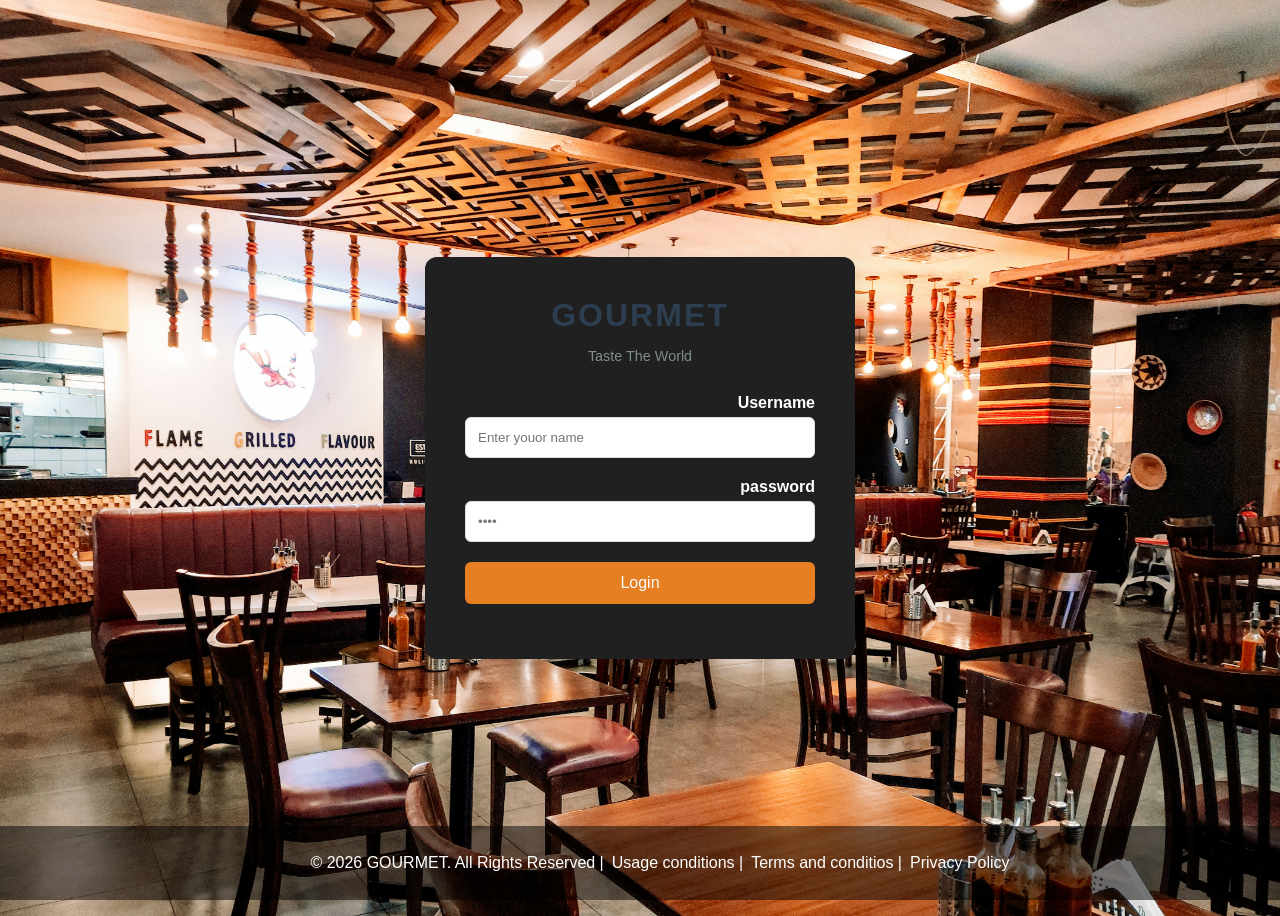
==== login.html @ 42bd0d4b "Add files via upload" ====
<!DOCTYPE html>
<head>
    <meta charset="UTF-8">
    <title>Gourmet - Login</title>
    <meta name="viewport" content="width=device-width, initial-scale=1.0">
    <link rel="stylesheet" href="login.css">
    <link rel="stylesheet" href="https://cdnjs.cloudflare.com/ajax/libs/font-awesome/6.5.0/css/all.min.css">
</head>
<body>
    <div class="login-container">
        <div class="brand">
            <h1>GOURMET</h1>
            <p>Taste The World</p>
        </div>
        
        <form id="loginForm">
            <div class="input-group">
                <label>Username</label>
                <input type="text" id="username" placeholder="Enter youor name" required>
            </div>
            
            <div class="input-group">
                <label>password</label>
                <input type="password" id="password" placeholder="••••" required>
            </div>

            <button type="submit" id="submitBtn">Login</button>
            <p id="message" class="error-msg"></p>
        </form>
    </div>
    <footer>
        <div class="footer-container">
            <ul class="feature-item">
                <li>&copy; 2026 GOURMET. All Rights Reserved |</li>
                <li>Usage conditions |</li>
                <li>Terms and conditios |</li>
                <li>Privacy Policy </li>
            </ul>
        </div>
    </footer>
    <script src="login.js"></script>
    <script src="light-theme.js"></script>
    
</body>
</html>
---- login.css ----
body {
  background-image: url(images.jpg);
  font-family: "Segoe UI", Tahoma, Geneva, Verdana, sans-serif;
  display: flex;
  justify-content: center;
  align-items: center;
  height: 100vh;
  background-size: cover;
  color: white;
}
.login-container {
  margin-left: 150px 0;
  background-color: rgb(33, 32, 32);
  padding: 40px;
  border-radius: 12px;
  box-shadow: 0 10px 25px rgba(0, 0, 0, 0.1);
  width: 350px;
  text-align: center;
  align-items: center;
  justify-content: center;
}
.brand h1 {
  margin: 0;
  letter-spacing: 2px;
  color: #2c3e50;
}
.brand p {
  font-size: 0.9rem;
  color: #7f8c8d;
  margin-bottom: 30px;
}
.input-group {
  text-align: right;
  margin-bottom: 20px;
}
.input-group label {
  display: block;
  margin-bottom: 5px;
  font-weight: 600;
}
input {
  width: 100%;
  padding: 12px;
  border: 1px solid #ddd;
  border-radius: 6px;
  box-sizing: border-box;
}
button {
  width: 100%;
  padding: 12px;
  background-color: #e67e22;
  color: white;
  border: none;
  border-radius: 6px;
  cursor: pointer;
  font-size: 1rem;
  transition: 0.3s;
}
button:hover {
  background-color: #d35400;
}
.error-msg {
  color: #e74c3c;
  font-size: 0.85rem;
  margin-top: 15px;
}
footer {
  position: fixed;
  bottom: 0;
  width: 100%;
  display: flex;
  justify-content: center;
  background: rgba(0, 0, 0, 0.5);
  padding: 12px 0;
}
.footer-container {
  max-width: 900px;
  display: flex;
  justify-content: center;
}
.feature-item {
  list-style: none;
  display: flex;
  justify-content: center;
  align-items: center;
  flex-wrap: wrap;
  gap: 0.5rem;
  color: white;
}
.theme-toggle {
  margin-left: 15px;
  padding: 10px 14px;
  border: none;
  border-radius: 10px;
  background: white;
  color: black;
  font-weight: 600;
  font-size: 14px;
  cursor: pointer;
  transform: translateY(-1px);
}
.theme-toggle:hover {
  opacity: 0.9;
}
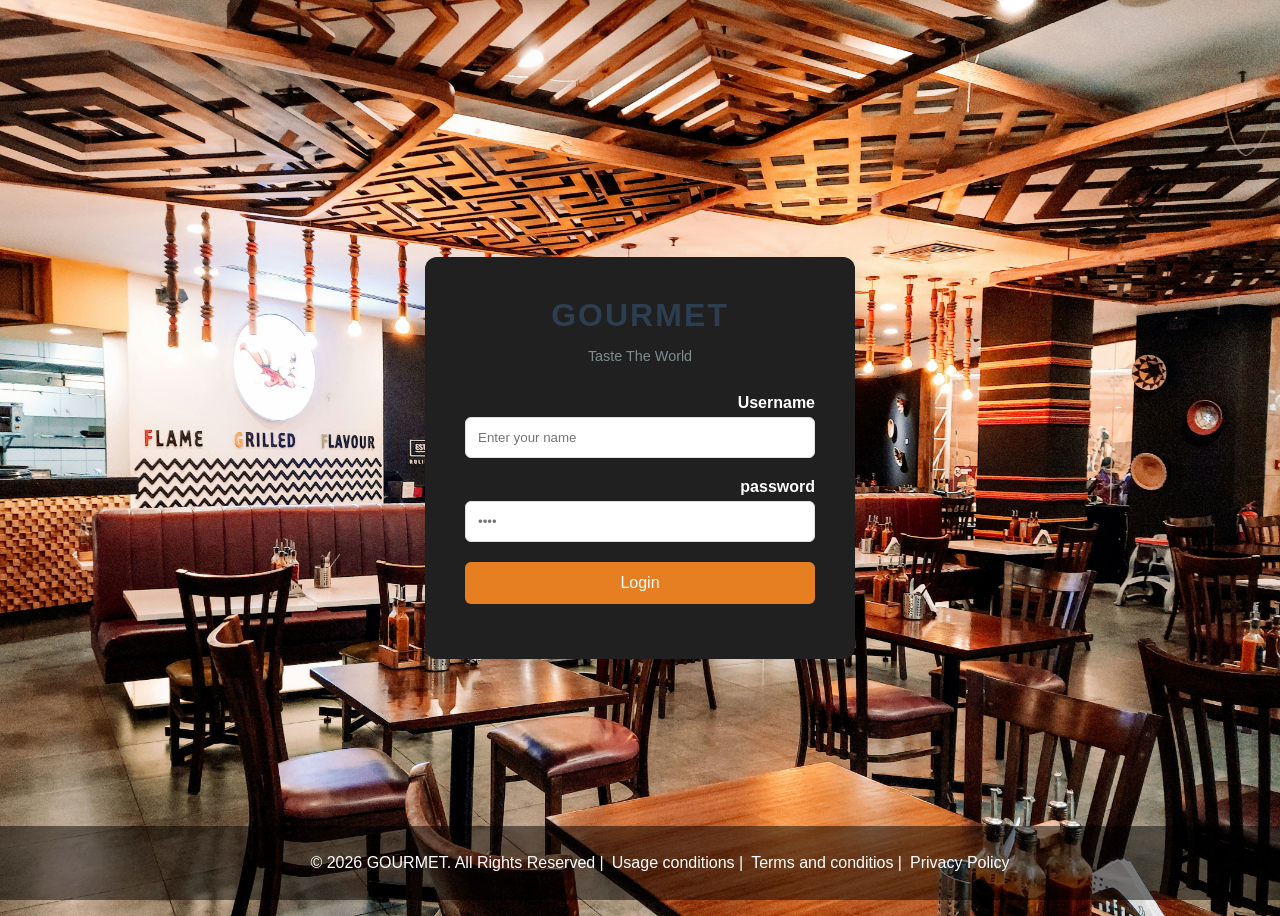
==== commit 79320a50: "Fix typo in username placeholder text" ====
--- a/login.html
+++ b/login.html
@@ -16,7 +16,7 @@
         <form id="loginForm">
             <div class="input-group">
                 <label>Username</label>
-                <input type="text" id="username" placeholder="Enter youor name" required>
+                <input type="text" id="username" placeholder="Enter your name" required>
             </div>
             
             <div class="input-group">
@@ -42,4 +42,4 @@
     <script src="light-theme.js"></script>
     
 </body>
-</html>+</html>
